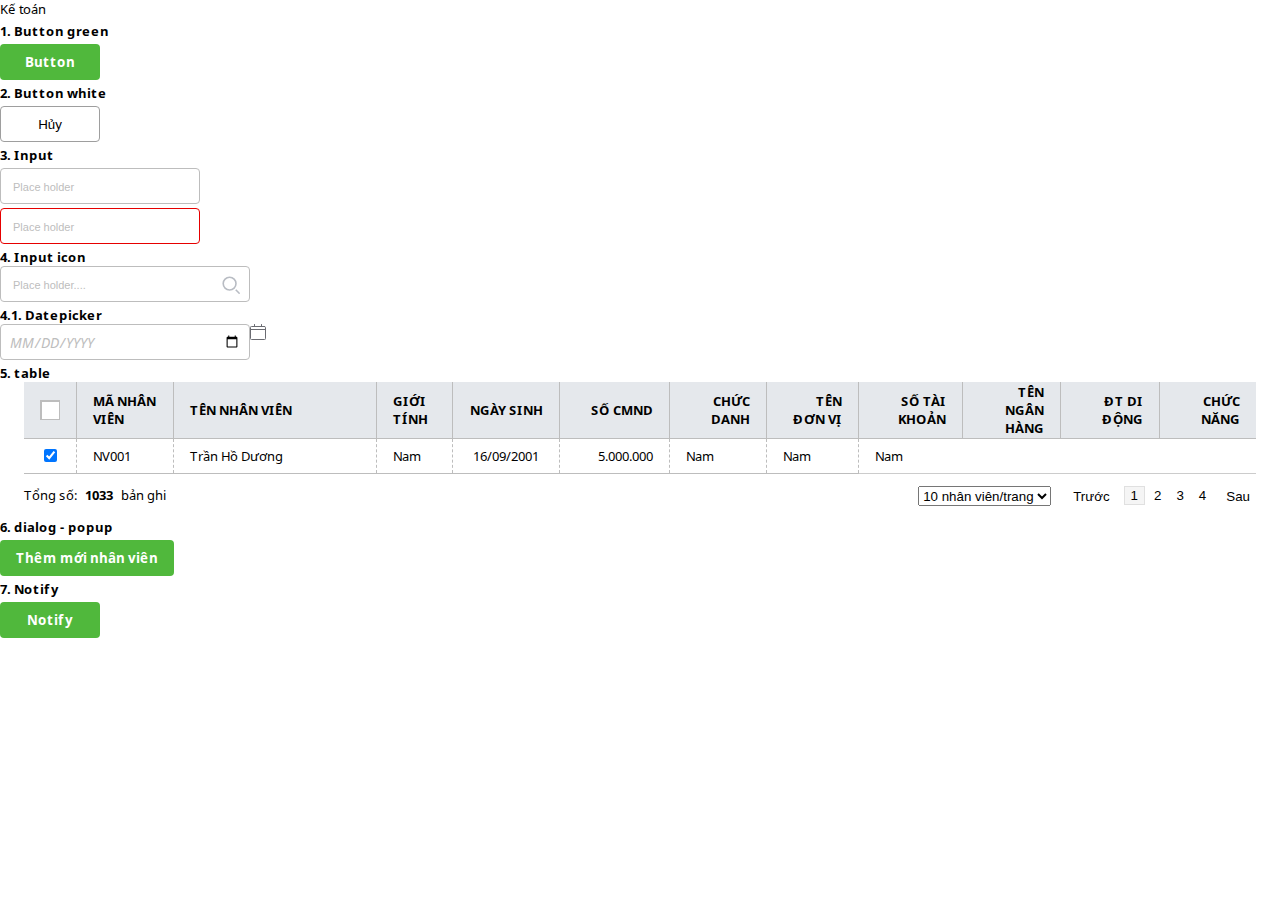
==== UI/pages/elements.html @ 478ad79a "feat: Cập nhật UI" ====
<!DOCTYPE html>
<html lang="en">

<head>
    <meta charset="UTF-8">
    <meta http-equiv="X-UA-Compatible" content="IE=edge">
    <meta name="viewport" content="width=device-width, initial-scale=1.0">
    <title>Elements</title>
    <link rel="stylesheet" href="../css/main.css">
</head>

<body>
    Kế toán
    <div class="line__generate">
        <label for="">1. Button green</label>
        <div class="line__generate">
            <button class="btn--green">Button</button>
        </div>
    </div>

    <div class="line__generate">
        <label for="">2. Button white</label>
        <div class="line__generate">
            <button class="btn--white">Hủy</button>
        </div>
    </div>

    <div class="line__generate">
        <label for="">3. Input</label>
        <div class="line__generate">
            <input type="text" style="width: 200px" class="input" placeholder="Place holder">
        </div>
        <div class="line__generate">
            <input type="text" style="width: 200px" class="input input__error" placeholder="Place holder">
        </div>
    </div>

    <div class="line__generate">
        <label for="">4. Input icon</label>
        <div class="input__icon">
            <input type="text" style="width: 250px" class="input input__text" placeholder="Place holder....">
            <div class="icon input__icon--search"></div>
        </div>
    </div>

    <div class="line__generate">
        <label for="">4.1. Datepicker</label>
        <div class="input__icon">
            <input type="date" style="width: 250px" class="input input_date" placeholder="DD/MM/YYYY">
            <span class="img--date"></span>
        </div>
    </div>

    <div class="line__generate">
        <label for="">5. table</label>
        <div class="page__table">
            <div class="table__content">
                <table id="employeeList" class="table__info">
                    <thead>
                        <tr>
                            <th class="text--aligncenter cbox">
                                <div class="checkbox__group">
                                    <input type="checkbox" class="checkbox__input" id="check" hidden>
                                    <label for="check"></label>
                                </div>
                            </th>
                            <th class="text--alignleft" prop-name="EmployeeCode" style="width: 150px;">Mã nhân viên</th>
                            <th class="text--alignleft" prop-name="FullName" style="min-width: 170px;">Tên nhân viên
                            </th>
                            <th class="text--alignleft" prop-name="GenderName" style="width: 70px;">Giới tính</th>
                            <th class="text--aligncenter" prop-name="DateOfBirth" format-date style="width: 100px;">Ngày
                                sinh</th>
                            <th class="text--alignright" prop-name="" style="width: 150px;">Số cmnd</th>
                            <th class="text--alignright" prop-name="PositionName" style="width: 150px;">Chức danh</th>
                            <th class="text--alignright" prop-name="" style="width: 150px;">Tên đơn vị</th>
                            <th class="text--alignright" prop-name="" style="width: 150px;">Số tài khoản</th>
                            <th class="text--alignright" prop-name="" style="width: 150px;">Tên ngân hàng</th>
                            <th class="text--alignright" prop-name="PhoneNumber" style="width: 150px;">ĐT di động</th>
                            <th class="func text--alignright" style="width: 150px;">Chức năng</th>
                        </tr>
                    </thead>
                    <tbody>
                        <div class="loading"></div>
                        <tr>
                            <td class="text--aligncenter">
                                <input class="check-green" type="checkbox" checked>
                            </td>
                            <td class="text--alignleft">NV001</td>
                            <td class="text--alignleft">Trần Hồ Dương</td>
                            <td class="text--alignleft">Nam</td>
                            <td class="text--aligncenter">16/09/2001</td>
                            <td class="text--alignright">5.000.000</td>
                            <td class="text--alignleft">Nam</td>
                            <td class="text--alignleft">Nam</td>
                            <td class="text--alignleft">Nam</td>
                        </tr>
                    </tbody>
                </table>
            </div>
        </div>
        <!-- Paging -->
        <div class="table__paging">
            <div class="paging__left">Tổng số: <span>1033</span>bản ghi</div>
            <div class="paging__right">
                <select class="combobox" name="" id="">
                    <option value="10">10 nhân viên/trang</option>
                    <option value="20">20 nhân viên/trang</option>
                    <option value="50">50 nhân viên/trang</option>
                </select>
                <div class="paging__number">
                    <button class="btn__first">Trước</button>
                    <div class="number__group">
                        <button class="number number--focus">1</button>
                        <button class="number">2</button>
                        <button class="number">3</button>
                        <button class="number">4</button>
                    </div>
                    <button class="btn__last">Sau</button>
                </div>
            </div>
        </div>
    </div>
    </div>
    <div class="line__generate">

        <label for="">6. dialog - popup</label>
        <div class="line__generate">
            <button id="btnAdd" class="btn--green">Thêm mới nhân viên</button>
        </div>
        <!-- Dialog chi tiết nhân viên -->
        <div id="dlgEmployeeDetail" class="dialog" hidden>
            <div class="dialog__content">
                <div class="btn__dialog">
                    <div id="btnClose2" class="dialog__button--close"></div>
                    <div id="btnClose2" class="dialog__button--help"></div>
                </div>
                <div class="dialog__header title">Thông tin nhân viên</div>
                <div class="dialog__body">
                    <div class="wrap--1">
                        <div class="wrap--1-2 padring--26">
                            <span class="row">
                                <div class="detail row--2-5 padright--6">
                                    <label>Mã <span class="input--required">*</span></label>
                                    <input type="text" class="input" placeholder="Place holder">
                                </div>
                                <div class="detail row--3-5">
                                    <label>Tên <span class="input--required">*</span></label>
                                    <input type="text" class="input" placeholder="Place holder">
                                </div>
                            </span>
                            <div class="detail mt--16">
                                <label>Đơn vị <span class="input--required">*</span></label>
                                <input type="text" class="input" placeholder="Place holder">
                            </div>
                            <div class="detail mt--16">
                                <label>Chức danh </label>
                                <input type="text" class="input" placeholder="Place holder">
                            </div>
                        </div>

                        <div class="wrap--1-2">
                            <span class="row">
                                <div class="detail row--2-5 padright--6">
                                    <label>Ngày sinh </label>
                                    <input type="date" class="input">
                                </div>
                                <div class="detail row--3-5">
                                    <label>Giới tính</label>
                                    <div class="gender">
                                        <input type="radio">Name
                                        <input type="radio">Nữ
                                        <input type="radio">Khác
                                    </div>

                                </div>
                            </span>
                            <div class="detail mt--16">
                                <span class="row">
                                    <div class="detail row--3-5 padright--6">
                                        <label>Số CMND </label>
                                        <input type="text" class="input" placeholder="Place holder">
                                    </div>
                                    <div class="detail row--2-5">
                                        <label>Ngày cấp </label>
                                        <input type="date" class="input">
                                    </div>
                                </span>

                            </div>
                            <div class="detail mt--16">
                                <label>Nơi cấp</label>
                                <input type="text" class="input" placeholder="Place holder">
                            </div>
                        </div>

                    </div>
                    <div class="wrap--2 padtop--24">
                        <div class="wrap">
                            <div class="detail">
                                <label>Địa chỉ</label>
                                <input type="text" class="input" placeholder="Place holder">
                            </div>
                        </div>
                        <span class="row">
                            <div class="detail row--1-4 mt--16">
                                <label>ĐT di động</label>
                                <input type="text" class="input" placeholder="Place holder">
                            </div>
                            <div class="detail row--1-4 mt--16">
                                <label>ĐT cố định</label>
                                <input type="text" class="input" placeholder="Place holder">
                            </div>
                            <div class="detail row--1-4 mt--16">
                                <label>Email</label>
                                <input type="text" class="input" placeholder="Place holder">
                            </div>
                        </span>
                        <span class="row">
                            <div class="detail row--1-4 mt--16">
                                <label>Tài khoản ngân hàng</label>
                                <input type="text" class="input" placeholder="Place holder">
                            </div>
                            <div class="detail row--1-4 mt--16">
                                <label>Tên ngân hàng</label>
                                <input type="text" class="input" placeholder="Place holder">
                            </div>
                            <div class="detail row--1-4 mt--16">
                                <label>Chi nhánh</label>
                                <input type="text" class="input" placeholder="Place holder">
                            </div>
                        </span>
                    </div>
                    <div class="dialog__footer">
                        <button class="button--cancel btn--white">Hủy</button>
                        <div>
                            <button class="btn--white mr--8">Cất</button>
                            <button id="btnSave" class="btn--green">Cất và thêm</button>
                        </div>
                    </div>
                </div>

            </div>
        </div>
    </div>

    <div class="line__generate">
        <label for="">7. Notify</label>
        <div class="line__generate">
            <button id="btn--notify" class="btn--green">Notify</button>
        </div>
        <!-- Message notify -->
        <div id="dlgNotify" class="dialog" hidden>
            <div id="noti1" class="notify__content">
                <div class="notify__detail">
                    <div class="content--circle"></div>
                    <div class="content--text">Tên không được để trống.</div>
                </div>
                <div class="notify__footer">
                    <button class="btn--green">Đóng</button>
                </div>
            </div>
        </div>
        <!-- Message notify 2 -->
        <div id="dlgNotify" class="dialog" hidden>
            <div id="noti2" class="notify__content--2">
                <div class="notify__detail">
                    <div class="content--triangle"></div>
                    <div class="content--text2">Mã nhân viên ... đã tồn tại trong hệ thống, vui lòng kiểm tra lại.</div>
                </div>
                <div class="notify__footer--2">
                    <button class="btn--green">Đồng ý</button>
                </div>
            </div>
        </div>
        <!-- Message notify 3 -->
        <div id="dlgNotify" class="dialog" hidden>
            <div id="noti3" class="notify__content--2">
                <div class="notify__detail">
                    <div class="content--triangle"></div>
                    <div class="content--text2">Mã nhân viên ... đã tồn tại trong hệ thống, vui lòng kiểm tra lại.</div>
                </div>
                <div class="notify__footer--3">
                    <button class="btn--white">Không</button>
                    <button class="btn--green">Có</button>
                </div>
            </div>
        </div>

    </div>

    <!-- Thư viện JS -->
    <script src="../js/jquery-3.6.0.min.js"></script>
    <!-- JS dùng chung -->

    <!-- JS dùng riêng -->
    <script src="../js/pages/elements.js"></script>
</body>

</html>
---- UI/css/main.css ----
@import url(./layout/header.css);
@import url(./layout/sibar.css);
@import url(./layout/content.css);
@import url(./components/icon.css);
@import url(./components/button.css);
@import url(./components/input.css);
@import url(./components/message.css);
@import url(./components/table.css);
@import url(./components/paging.css);
@import url(./components/dialog.css);
@import url(./components/checkbox.css);
@import url(../assets/font/fontawesome-5.15.1/js/all.min.js);

:root{
    --Hovertable: #F2F9FF;
    --Hoversibar: #58595D;
    --Light-green500: #50B83C; 
    --Light--green400: #73C663;
    --Dark-green: #089740;
    --Gray: #9E9E9E;
    --Gray-page-content: #eceef1;
    --Gray-400: #BDBDBD;
    --Gray-300: #E0E0E0;
    --Gray-100: #F5F5F5;
    --Red: #E60000;
    --Gray-bold: #424242;
    --Gray-th: #E5E8EC;
}

body{
    margin:  0;
    padding: 0;
    font-family: Notosans;
    font-size: 13px;
}

@font-face {
    font-family: Notosans;
    src: url("../assets/font/notosans-regular.2cb88a13.woff2");
}

@font-face {
    font-family: Notosans Bold;
    src: url("../assets/font/notosans-bold.3ede5aff.woff2");
}

@font-face {
    font-family: Notosans Italic;
    src: url("../assets/font/notosans-italic.1c1aaac9.woff2");
}

@font-face {
    font-family: Notosans Semibold;
    src: url("../assets/font/notosans-semibold.df3e6dc4.woff2");
}

.line__generate{
    width: 100%;
    margin-top: 4px;
}

.main{
    display: flex;
    width: 100%;
    height: calc(100vh - 56px);
    background-color: var(--Gray-300);
}
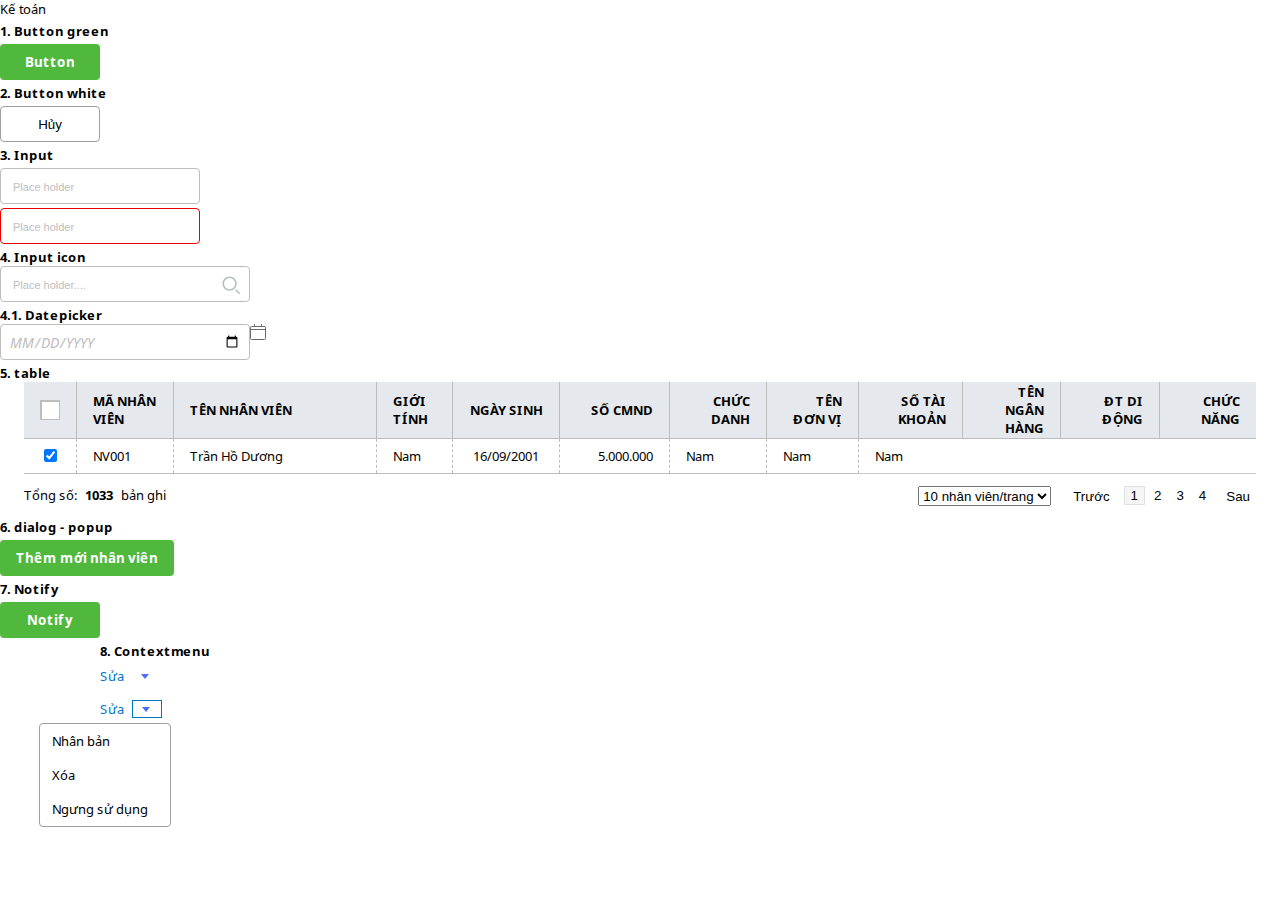
==== commit 89dfbfc2: "feat: Thêm và Xóa" ====
--- a/UI/pages/elements.html
+++ b/UI/pages/elements.html
@@ -288,6 +288,40 @@
 
     </div>
 
+    <div class="line__generate" style="margin-left: 100px">
+        <label for="">8. Contextmenu</label>
+        <div class="contextmenu">
+            <div class="contextmenu__main">
+                <div class="contextmenu__button">
+                    Sửa
+                </div>
+                <div class="contextmenu__dropdown">
+                    <div class="contextmenu__menu">
+                        <div class="contextmenu__option">Nhân bản</div>
+                        <div class="contextmenu__option">Xóa</div>
+                        <div class="contextmenu__option">Ngưng sử dụng</div>
+                    </div>
+                </div>
+            </div>
+        </div>
+        
+        <div class="contextmenu">
+            <div class="contextmenu__main">
+                <div class="contextmenu__button">
+                    Sửa
+                </div>
+                <div class="contextmenu__dropdown choose">
+                    <div class="contextmenu__menu">
+                        <div class="contextmenu__option">Nhân bản</div>
+                        <div class="contextmenu__option">Xóa</div>
+                        <div class="contextmenu__option">Ngưng sử dụng</div>
+                    </div>
+                </div>
+            </div>
+        </div>
+
+    </div>
+
     <!-- Thư viện JS -->
     <script src="../js/jquery-3.6.0.min.js"></script>
     <!-- JS dùng chung -->
--- a/UI/css/main.css
+++ b/UI/css/main.css
@@ -9,11 +9,13 @@
 @import url(./components/paging.css);
 @import url(./components/dialog.css);
 @import url(./components/checkbox.css);
+@import url(./components/contextmenu.css);
 @import url(../assets/font/fontawesome-5.15.1/js/all.min.js);
 
 :root{
     --Hovertable: #F2F9FF;
     --Hoversibar: #58595D;
+    --Hovercontext: #E8E9EC;
     --Light-green500: #50B83C; 
     --Light--green400: #73C663;
     --Dark-green: #089740;
@@ -25,6 +27,7 @@
     --Red: #E60000;
     --Gray-bold: #424242;
     --Gray-th: #E5E8EC;
+    --Blue: #0075C0;
 }
 
 body{
